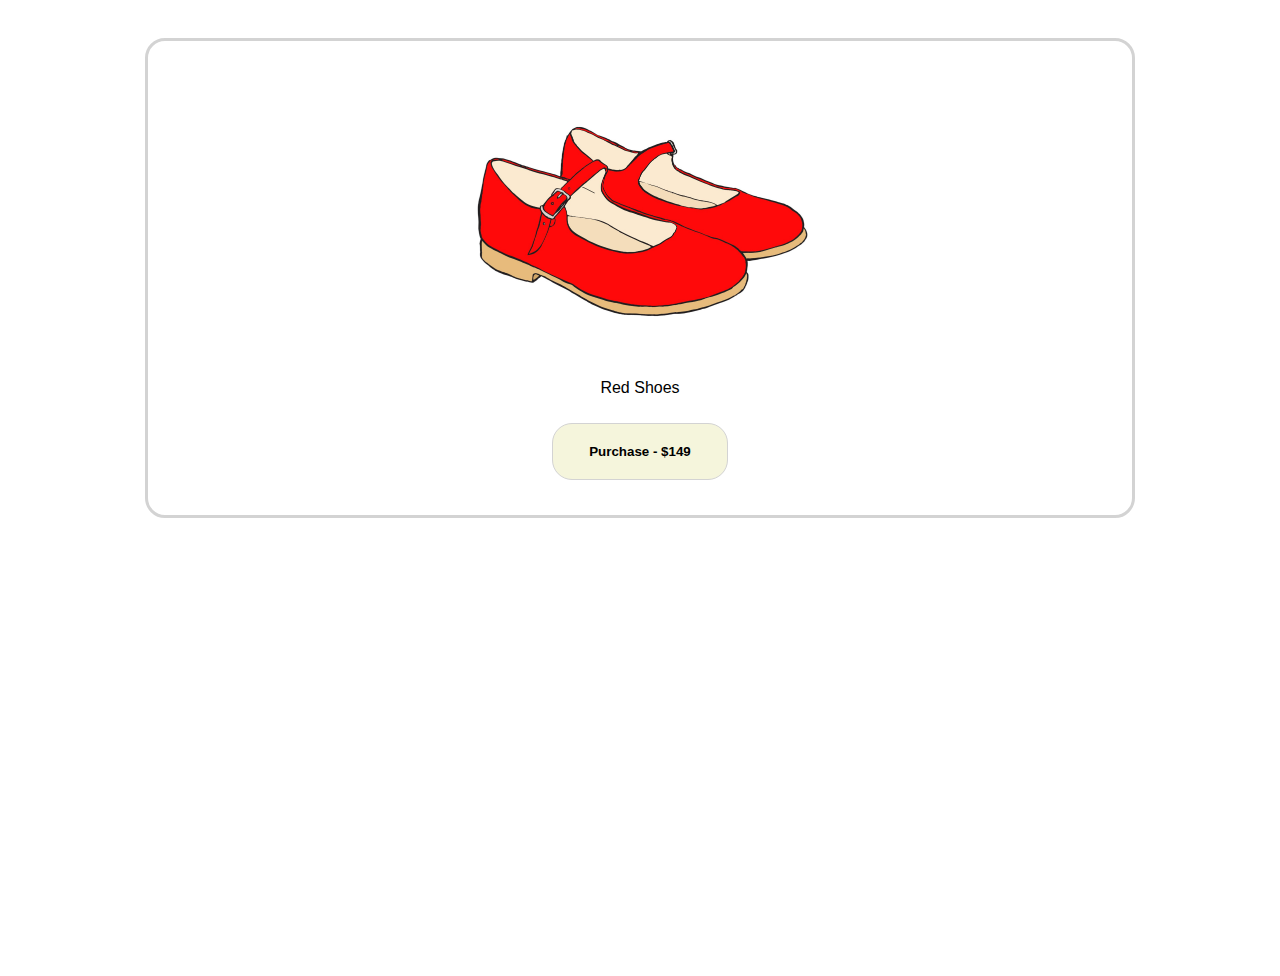
==== index.html @ b0df30c2 "Scrimba Week 1: Error Message" ====
<!DOCTYPE html>
<html>
	<head>
		<link rel="stylesheet" href="index.css">
	</head>
	<body>
	    <div class="container">
			<img src="redShoe.jpg" alt="Nike shoe">
			<p>Red Shoes</p>
			<button onclick="errorMessage()">Purchase  -  $149</button>
			<p id="error"></p>
		</div>
		<script src="index.js"></script>
	</body>

</html>
---- index.css ----
body{

font-family: 'Open Sans', Arial, Helvetica, sans-serif;
padding : 30px;
text-align : center;
height: 100vh;
			
}

.container{


padding : 10px;
max-width : 80%;
margin : auto;	
border : 3px solid lightgrey;
border-radius : 20px;
	
	
}
img{
margin-top:40px;
width : 400px;
	
	
}
p{
	
font-weigt : 600;
margin-top : 25px;
margin-botton : 5px;
			
	
}
button{
background : beige;
color : black;
margin-top : 10px;
border : 1px solid lightgrey;
padding : 20px 36px;
font-weight : bold;
cursor : pointer;
border-radius : 20px;	
font-family:  Arial
}

#error {
color : red;
font-weight : 200;	
	
	
}
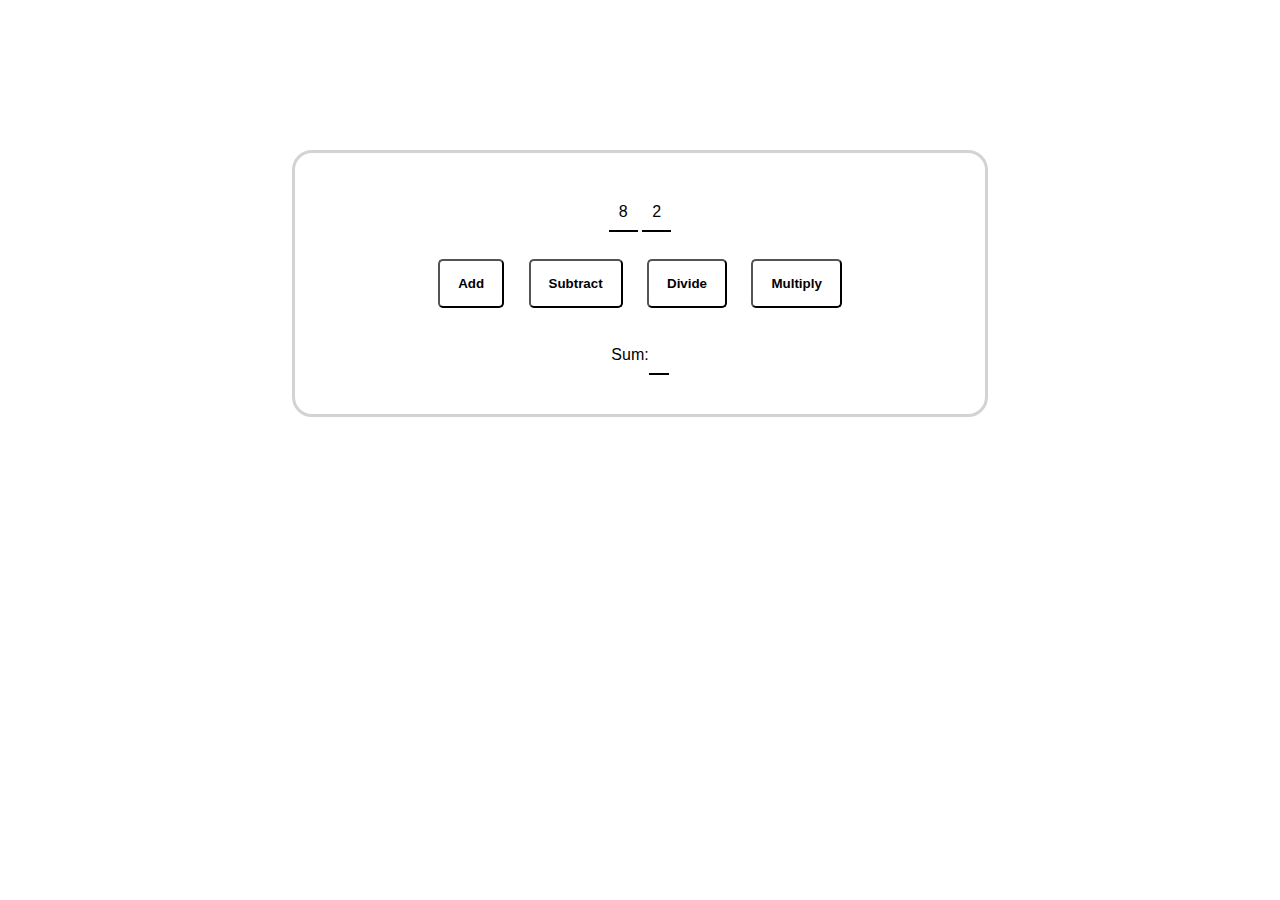
==== commit 7570e336: "Coursera Scrimba Wk1: Calculator" ====
--- a/index.html
+++ b/index.html
@@ -3,14 +3,25 @@
 	<head>
 		<link rel="stylesheet" href="index.css">
 	</head>
+
+
 	<body>
-	    <div class="container">
-			<img src="redShoe.jpg" alt="Nike shoe">
-			<p>Red Shoes</p>
-			<button onclick="errorMessage()">Purchase  -  $149</button>
-			<p id="error"></p>
+		<div class="container">
+			<span id="num1-el"></span>
+			<span id="num2-el"></span>
+			</br>
+			</br>
+			<button onclick="add()">Add</button>
+			<button onclick="subtract()">Subtract</button>
+			<button onclick="divide()">Divide</button>
+			<button onclick="multiply()">Multiply</button>
+			</br>
+			</br>
+			
+			Sum: <span id="sum-el"></span> 
 		</div>
-		<script src="index.js"></script>
+		<script src="index.js"></script>		
 	</body>
 
+
 </html>--- a/index.css
+++ b/index.css
@@ -1,52 +1,43 @@
 body{
-
-font-family: 'Open Sans', Arial, Helvetica, sans-serif;
-padding : 30px;
+font-family : Arial, Helvetica, sans-serif;
+padding : 100px 0;
+margin : 50px;
 text-align : center;
-height: 100vh;
-			
+	
+	
 }
 
+
+span {
+
+border-bottom : 2px solid black;
+padding : 10px;
+	
+	
+}
+
+button{
+
+margin : 20px 10px;
+background : white;
+color : black;
+border : 1px sold black;
+border-radius : 5px;
+font-weight : bold;
+cursor : pointer;
+padding : 15px 18px;
+
+			
+	
+}
 .container{
 
 
-padding : 10px;
-max-width : 80%;
+padding : 50px;
+max-width : 50%;
 margin : auto;	
 border : 3px solid lightgrey;
 border-radius : 20px;
 	
 	
-}
-img{
-margin-top:40px;
-width : 400px;
-	
-	
-}
-p{
-	
-font-weigt : 600;
-margin-top : 25px;
-margin-botton : 5px;
-			
-	
-}
-button{
-background : beige;
-color : black;
-margin-top : 10px;
-border : 1px solid lightgrey;
-padding : 20px 36px;
-font-weight : bold;
-cursor : pointer;
-border-radius : 20px;	
-font-family:  Arial
-}
-
-#error {
-color : red;
-font-weight : 200;	
-	
-	
-}
+}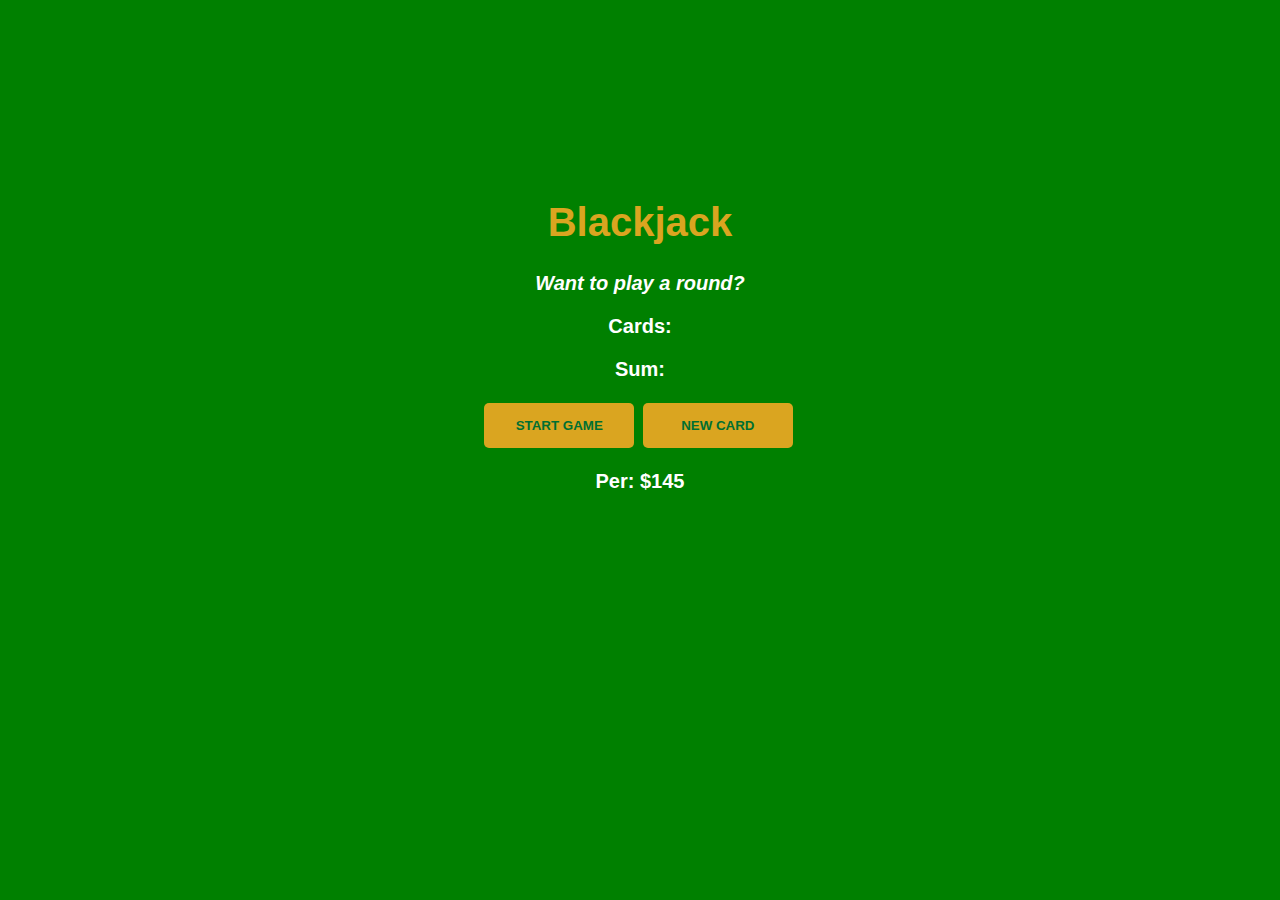
==== commit b572f407: "Coursera-Scrimba Module2" ====
--- a/index.html
+++ b/index.html
@@ -1,27 +1,24 @@
-<!DOCTYPE html>
+<DOCTYPE html>
 <html>
 	<head>
-		<link rel="stylesheet" href="index.css">
+		<link rel="stylesheet" href="myStyle.css">
+		
+ 
 	</head>
 
 
 	<body>
-		<div class="container">
-			<span id="num1-el"></span>
-			<span id="num2-el"></span>
-			</br>
-			</br>
-			<button onclick="add()">Add</button>
-			<button onclick="subtract()">Subtract</button>
-			<button onclick="divide()">Divide</button>
-			<button onclick="multiply()">Multiply</button>
-			</br>
-			</br>
-			
-			Sum: <span id="sum-el"></span> 
-		</div>
-		<script src="index.js"></script>		
+		<h1>Blackjack</h1>
+		<p id="message-el">Want to play a round?</p>
+		<p id="cards-el">Cards: </p>
+		<p id="sum-el">Sum:</p>
+		<button onclick="startGame()">START GAME </button>
+		<button onclick="newCard()">NEW CARD </button>
+		<p id="play-el"></p>
+		<script src="index.js"></script>
+
 	</body>
 
 
+
 </html>--- a/myStyle.css
+++ b/myStyle.css
@@ -0,0 +1,41 @@
+body{
+	
+font-family: "Trebuchet MS", "Lucida San Unicode", Helvetica;
+background-image: url(images/table.png);
+backgound-size : cover;
+text-align : center;
+font-weight : bold;
+background-color : green;
+margin-top:200px;
+font-size : 20px;
+color:white;
+}
+
+
+h1{
+	
+color : goldenrod;
+	
+	
+}
+#message-el{
+
+font-style: italic;	
+	
+}
+
+button{
+	
+color : #016f32;
+width : 150px;
+background-color :	goldenrod;
+padding-top : 15px;
+padding-bottom : 15px;
+font-weight : bold;	
+border : none;
+border-radius : 5px;
+margin-bottom : 2px;
+margin-top : 2px;
+margin-right : 3px;
+	
+}